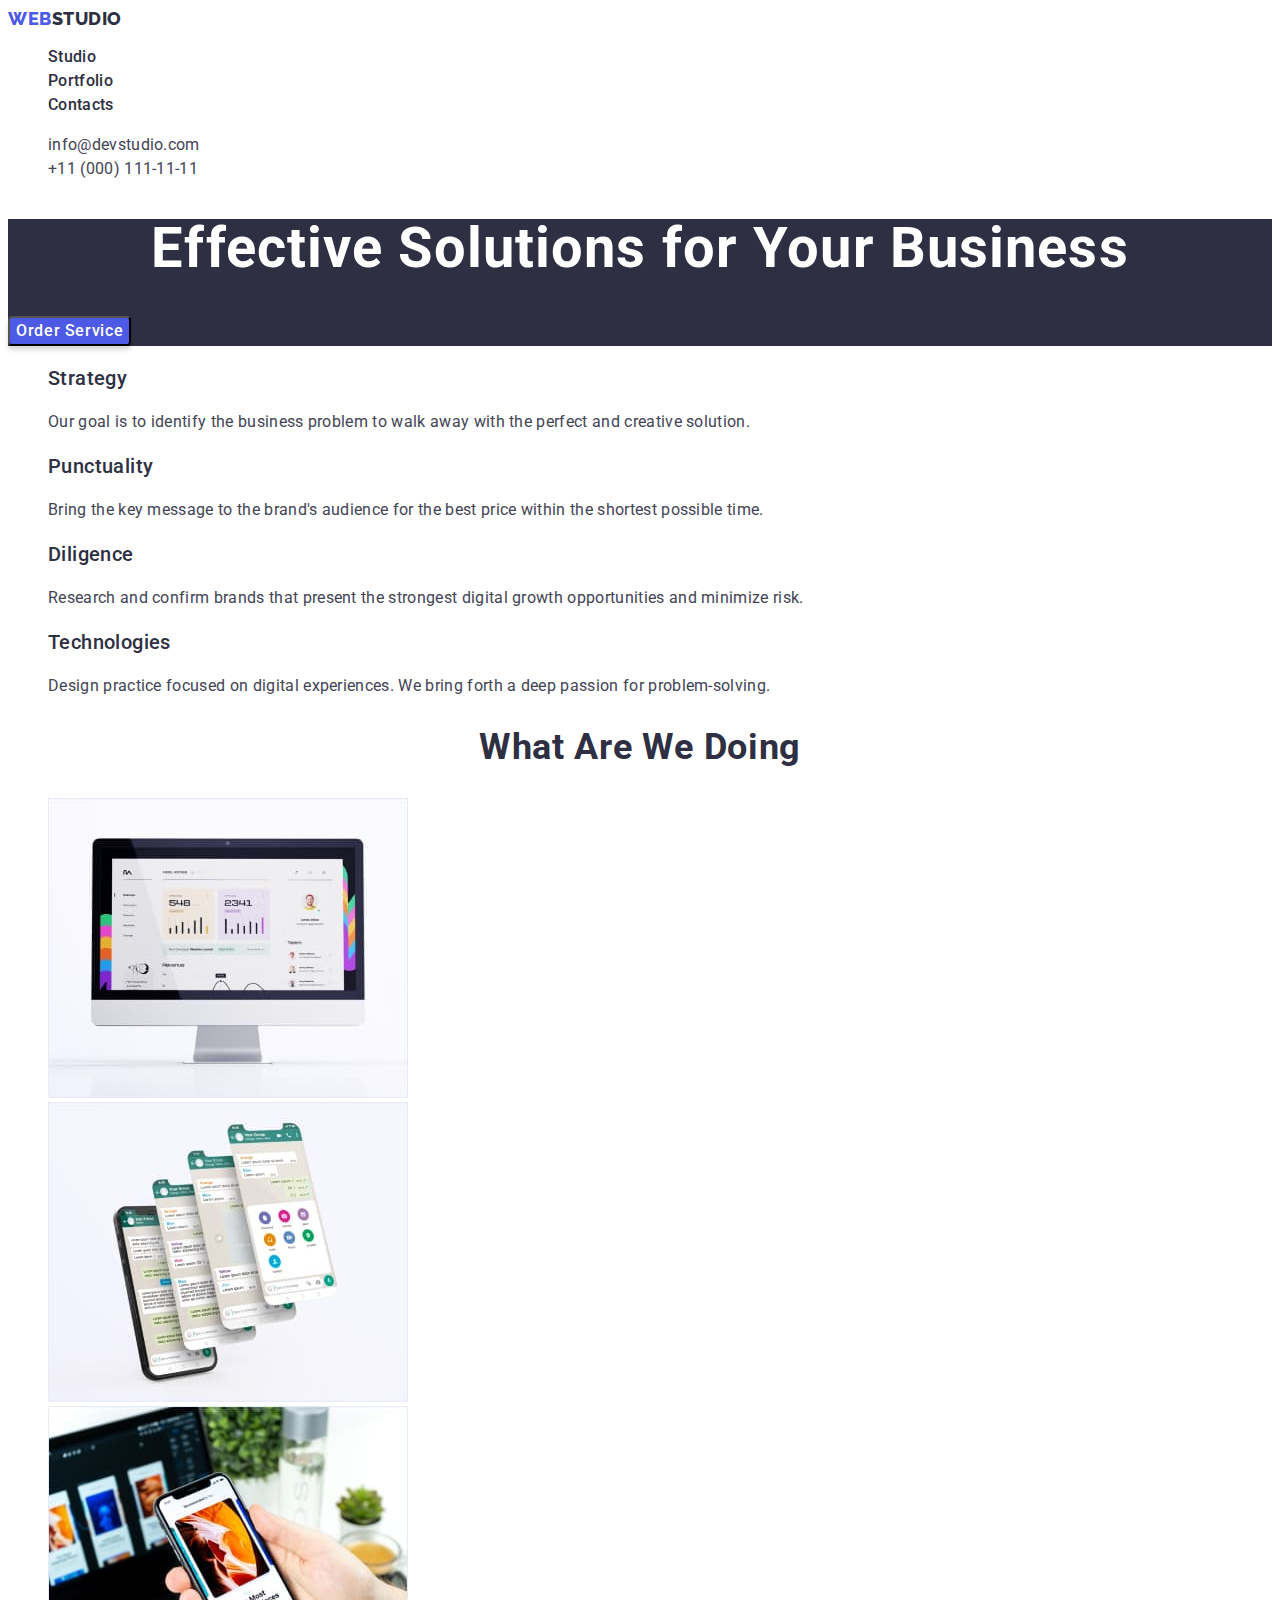
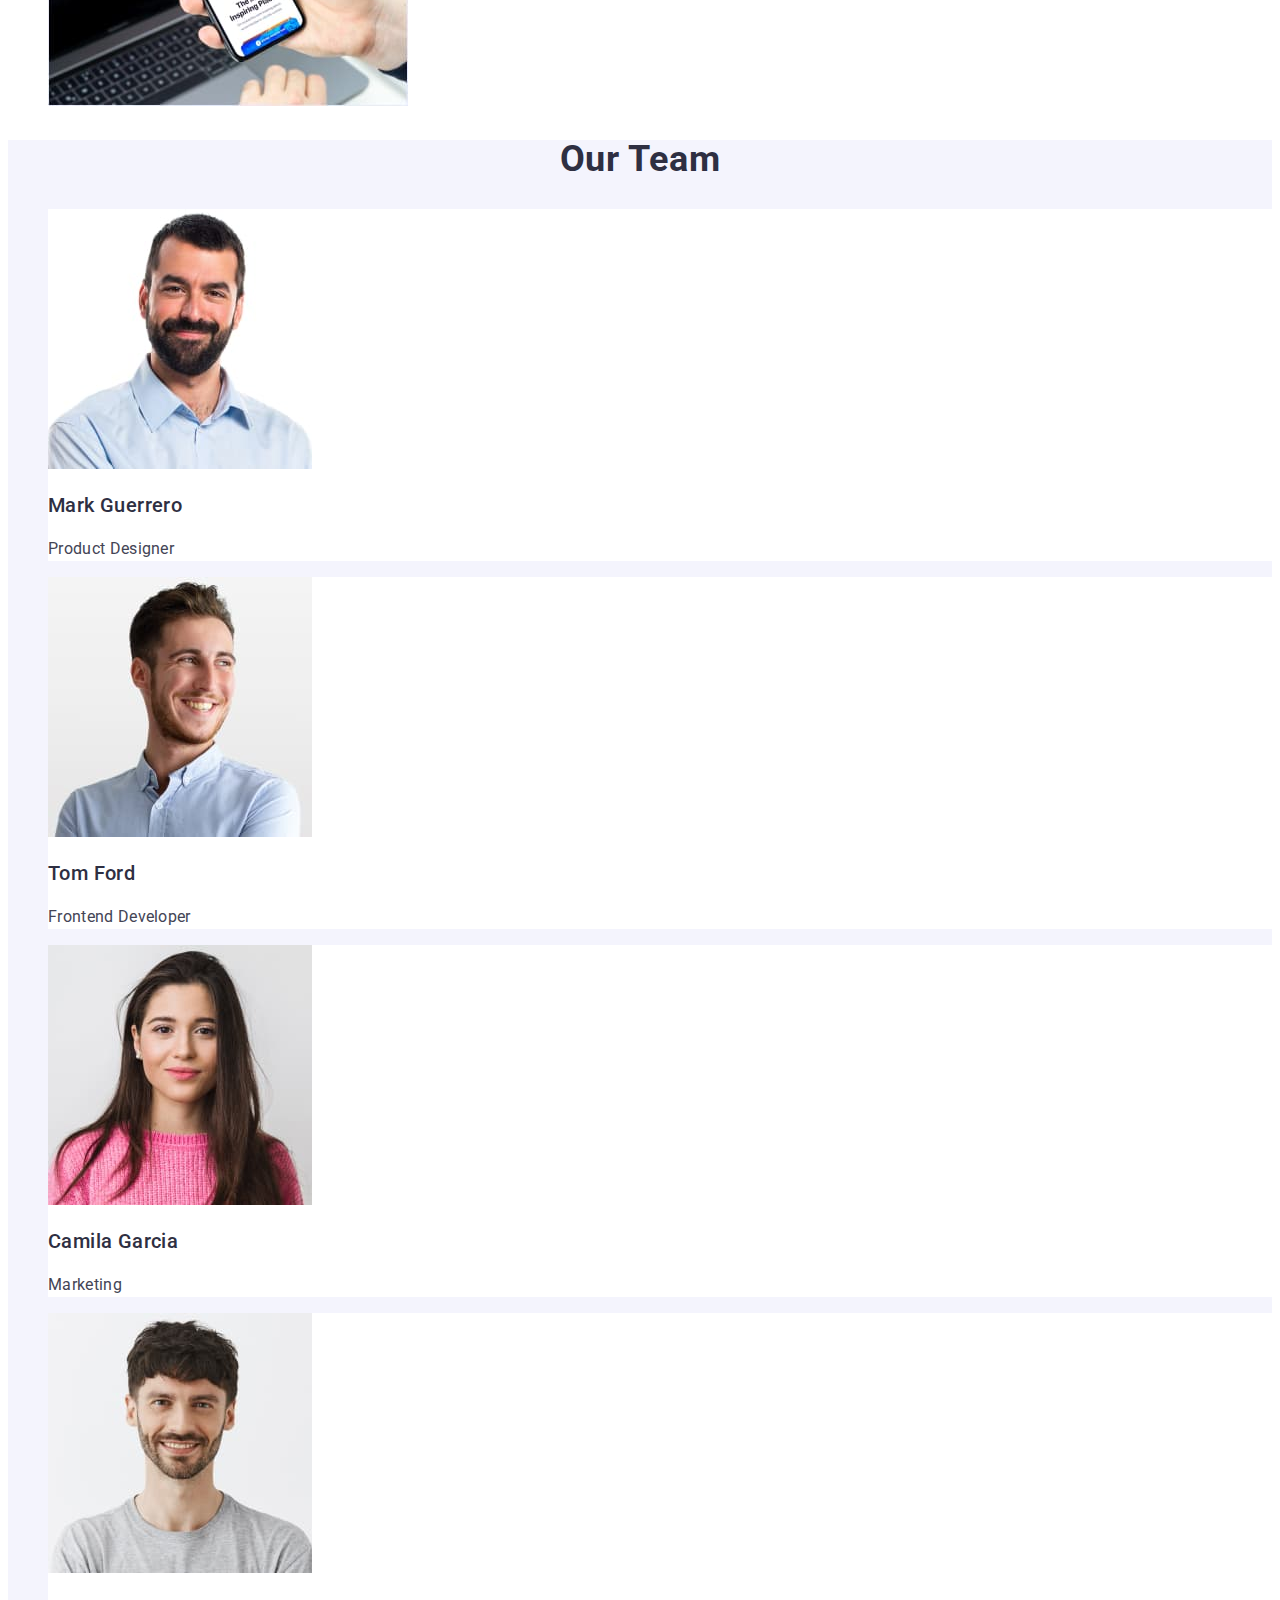
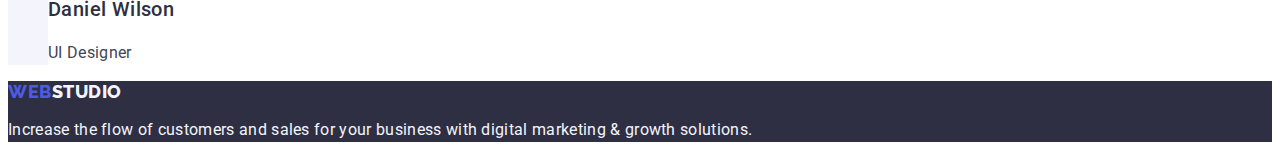
==== index.html @ 9a0e7263 "Initial commit" ====
<!DOCTYPE html>
<html lang="en">
  <head>
    <meta charset="UTF-8" />
    <meta http-equiv="X-UA-Compatible" content="IE=edge" />
    <meta name="viewport" content="width=device-width, initial-scale=1.0" />
    <title>Document</title>
    <link rel="preconnect" href="https://fonts.googleapis.com" />
    <link rel="preconnect" href="https://fonts.gstatic.com" crossorigin />
    <link
      href="https://fonts.googleapis.com/css2?family=Raleway:wght@800&family=Roboto:wght@400;500;700;900&display=swap"
      rel="stylesheet"
    />

    <link rel="stylesheet" href="./css/styles.css" />
  </head>
  <body>
    <!-- header -->
    <header class="page-header">
      <nav class="page-nav">
        <a class="logo link" href="./index.html"
          >Web<span class="log">Studio</span>
        </a>

        <ul class="menu list">
          <li class="menu-item">
            <a class="menu-link link" href="./index.html">Studio</a>
          </li>
          <li class="menu-item">
            <a class="menu-link link" href="./portfolio.html">Portfolio</a>
          </li>
          <li class="menu-item">
            <a class="menu-link link" href="">Contacts</a>
          </li>
        </ul>
      </nav>
      <address class="page-adress">
        <ul class="adress-list list">
          <li class="adress-list-item">
            <a class="contact-list link" href="mailto:info@devstudio.com"
              >info@devstudio.com</a
            >
          </li>
          <li class="adress-list-item">
            <a class="contact-list link" href="tel:+110001111111"
              >+11 (000) 111-11-11</a
            >
          </li>
        </ul>
      </address>
    </header>

    <main>
      <!-- Hero -->
      <section class="hero">
        <h1 class="main-title">Effective Solutions for Your Business</h1>
        <button class="modal-open-btn" type="button">Order Service</button>
      </section>

      <!--Values-->
      <section class="values">
        <h2 class="title" hidden>Our values</h2>
        <ul class="values-menu list">
          <li class="values-menu-item">
            <h3 class="menu-title">Strategy</h3>
            <p class="description">
              Our goal is to identify the business problem to walk away with the
              perfect and creative solution.
            </p>
          </li>
          <li class="values-menu-item">
            <h3 class="menu-title">Punctuality</h3>
            <p class="description">
              Bring the key message to the brand's audience for the best price
              within the shortest possible time.
            </p>
          </li>
          <li class="values-menu-item">
            <h3 class="menu-title">Diligence</h3>
            <p class="description">
              Research and confirm brands that present the strongest digital
              growth opportunities and minimize risk.
            </p>
          </li>
          <li class="values-menu-item">
            <h3 class="menu-title">Technologies</h3>
            <p class="description">
              Design practice focused on digital experiences. We bring forth a
              deep passion for problem-solving.
            </p>
          </li>
        </ul>
      </section>

      <!-- Services -->
      <section class="services">
        <h2 class="title">What are we doing</h2>
        <ul class="services-list list">
          <li class="services-list-item">
            <img
              class="services-list-img"
              src="./images/services/computer-screen.jpg"
              alt="computer screen"
              width="360"
              height="300"
            />
          </li>
          <li class="services-list-item">
            <img
              class="services-list-img"
              src="./images/services/smartphone-screens.jpg"
              alt="smartphone screens"
              width="360"
              height="300"
            />
          </li>
          <li class="services-list-item">
            <img
              class="services-list-img"
              src="./images/services/smartphone-and-computer-screens.jpg"
              alt="smartphone and computer screens"
              width="360"
              height="300"
            />
          </li>
        </ul>
      </section>

      <!-- Employees -->
      <section class="employees">
        <h2 class="title">Our Team</h2>
        <ul class="employees-list list">
          <li class="employees-list-item">
            <img
              class="employees-list-img"
              src="./images/employees/mark-guerrero.jpg"
              alt="employee's portrait"
              width="264"
              height="260"
            />
            <h3 class="menu-title">Mark Guerrero</h3>
            <p class="description">Product Designer</p>
          </li>
          <li class="employees-list-item">
            <img
              class="employees-list-img"
              src="./images/employees/tom-ford.jpg"
              alt="employee's portrait"
              width="264"
              height="260"
            />
            <h3 class="menu-title">Tom Ford</h3>
            <p class="description">Frontend Developer</p>
          </li>
          <li class="employees-list-item">
            <img
              class="employees-list-img"
              src="./images/employees/camila-garcia.jpg"
              alt="employee's portrait"
              width="264"
              height="260"
            />
            <h3 class="menu-title">Camila Garcia</h3>
            <p class="description">Marketing</p>
          </li>
          <li class="employees-list-item">
            <img
              class="employees-list-img"
              src="./images/employees/daniel-wilson.jpg"
              alt="employee's portrait"
              width="264"
              height="260"
            />
            <h3 class="menu-title">Daniel Wilson</h3>
            <p class="description">UI Designer</p>
          </li>
        </ul>
      </section>
    </main>

    <!-- FOOTER -->

    <footer class="footer">
      <a class="logo link" href="./index.html"
        >Web
        <span class="logos">Studio</span>
      </a>

      <p class="footer-text">
        Increase the flow of customers and sales for your business with digital
        marketing & growth solutions.
      </p>
    </footer>
  </body>
</html>
---- css/styles.css ----
:root {
  --main-font-family: "Roboto", sans-serif;
  --accent-color: #404bbf;
  --secondary-text-color: #434455;
  --menu-color:#2E2F42;
  --background-color:#2e2f42;
  --text-color:#434455;
  --btn-background-color:#F4F4FD;

}

.list {
  list-style: none;
}
.link {
  text-decoration: none;
}

button {
  font-family: inherit;
  cursor: pointer;
}

body {
  font-family: var(--main-font-family);
  color: var(--secondary-text-color);
  background-color:#FFFFFF;
}

/* header */
.menu-link {
  font-weight: 500;
  font-size: 16px;
  line-height: 1.5;
  letter-spacing: 0.02em;
  color: var(--menu-color);
}

.menu-link:hover,
.menu-link:focus {
  color: var(--accent-color);
}

.logo {
  font-family: "Raleway", sans-serif;
  font-weight: 800;
  font-size: 18px;
  line-height: 1.17;
  display: flex;
  align-items: center;
  letter-spacing: 0.03em;
  text-transform: uppercase;
  color: #4d5ae5;
}
.log {
  font-family: "Raleway", sans-serif;
  font-weight: 800;
  font-size: 18px;
  line-height: 1.17;
  display: flex;
  align-items: center;
  letter-spacing: 0.03em;
  text-transform: uppercase;
  color: #2e2f42;
}
.page-adress {
    font-style: normal
}

.contact-list {
  font-style: normal;
  font-size: 16px;
  line-height: 1.5;
  letter-spacing: 0.02em;
  color: var(--secondary-text-color);
}

.contact-list:hover,
.contact-list:focus {
  color: var(--accent-color);
}


/* hero */
.hero {
    background-color: var(--background-color);
}

.main-title {
  font-weight: 700;
  font-size: 56px;
  line-height: 1.07;
  text-align: center;
  letter-spacing: 0.02em;
  color: #FFFFFF
}
.modal-open-btn {
  font-weight: 500;
  font-size: 16px;
  line-height: 1.5;
  display: flex;
  align-items: center;
  letter-spacing: 0.04em;
  background: #4d5ae5;
  box-shadow: 0px 4px 4px rgba(0, 0, 0, 0.15);
  border-radius: 4px;
  color: #ffffff;
}

.modal-open-btn:hover,
.modal-open-btn:focus {
  background: var(--accent-color);
}

/* Values */
.title {
  font-weight: 700;
  font-size: 36px;
  line-height: 1.11;
  text-align: center;
  letter-spacing: 0.02em;
  text-transform: capitalize;
  color: var(--menu-color);
}
.menu-title {
  font-weight: 500;
  font-size: 20px;
  line-height: 1.2;
  letter-spacing: 0.02em;
  color: #2e2f42;
}
.description {
  font-size: 16px;
  line-height: 1.5;
  letter-spacing: 0.02em;
  color: var(--secondary-text-color);
}

/* Employees */
.employees {
    background-color: #F4F4FD
}
.employees-list-item {
    background-color: #FFFFFF 
}

/* footer */
.footer {
   background-color: var(--background-color);
}
.logos {
  font-family: "Raleway";
  font-weight: 800;
  font-size: 18px;
  line-height: 1.17;
  display: flex;
  align-items: center;
  letter-spacing: 0.03em;
  text-transform: uppercase;
  color: #F4F4FD;
}
.footer-text {
  font-style: normal;
  font-size: 16px;
  line-height: 1.5;
  letter-spacing: 0.02em;
  color: #F4F4FD;
}

/* Portfolio */

.portfolio-menu-open-btn {
  font-weight: 500;
  font-size: 16px;
  line-height: 1.5;
  display: flex;
  align-items: center;
  text-align: center;
  letter-spacing: 0.04em;
  color: #4d5ae5;
  background-color: var(--btn-background-color);
}
.portfolio-menu-open-btn:hover,
.portfolio-menu-open-btn:focus {
  color: #ffffff;
  background-color: var(--accent-color);
}
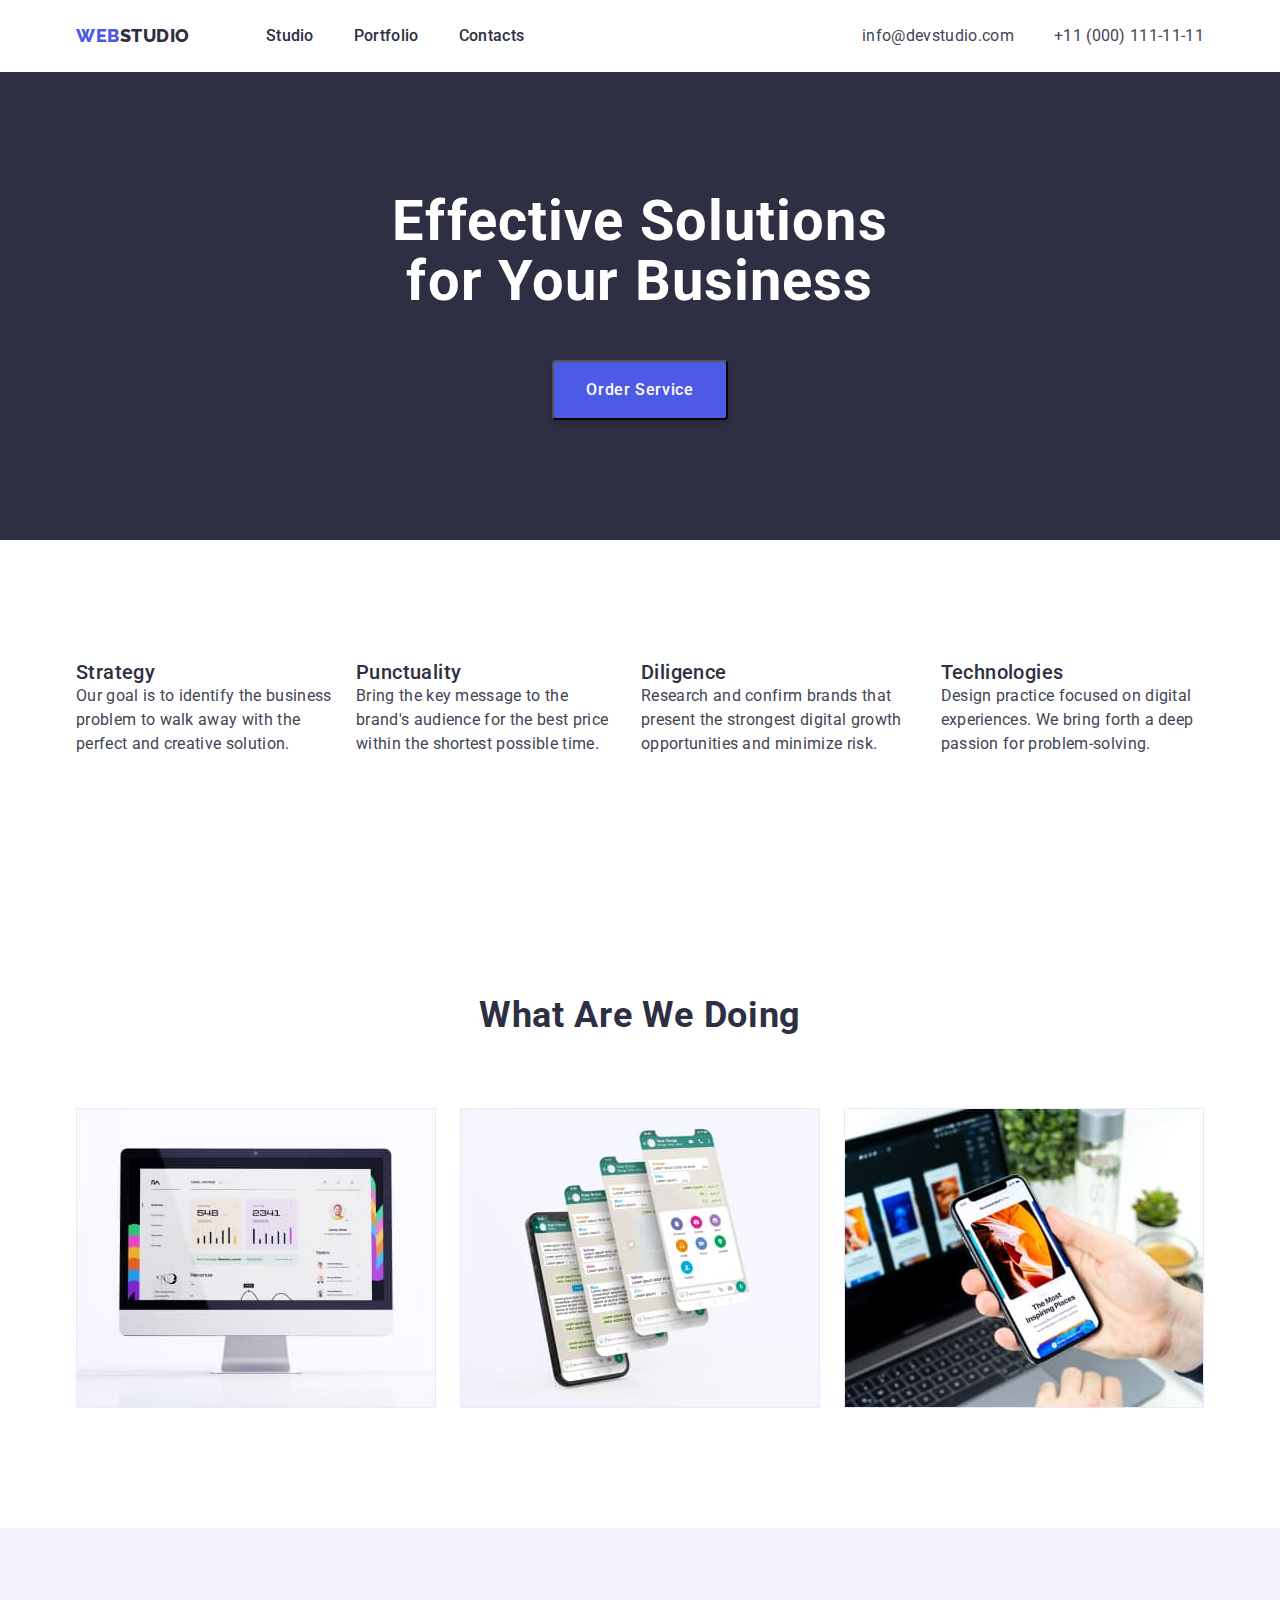
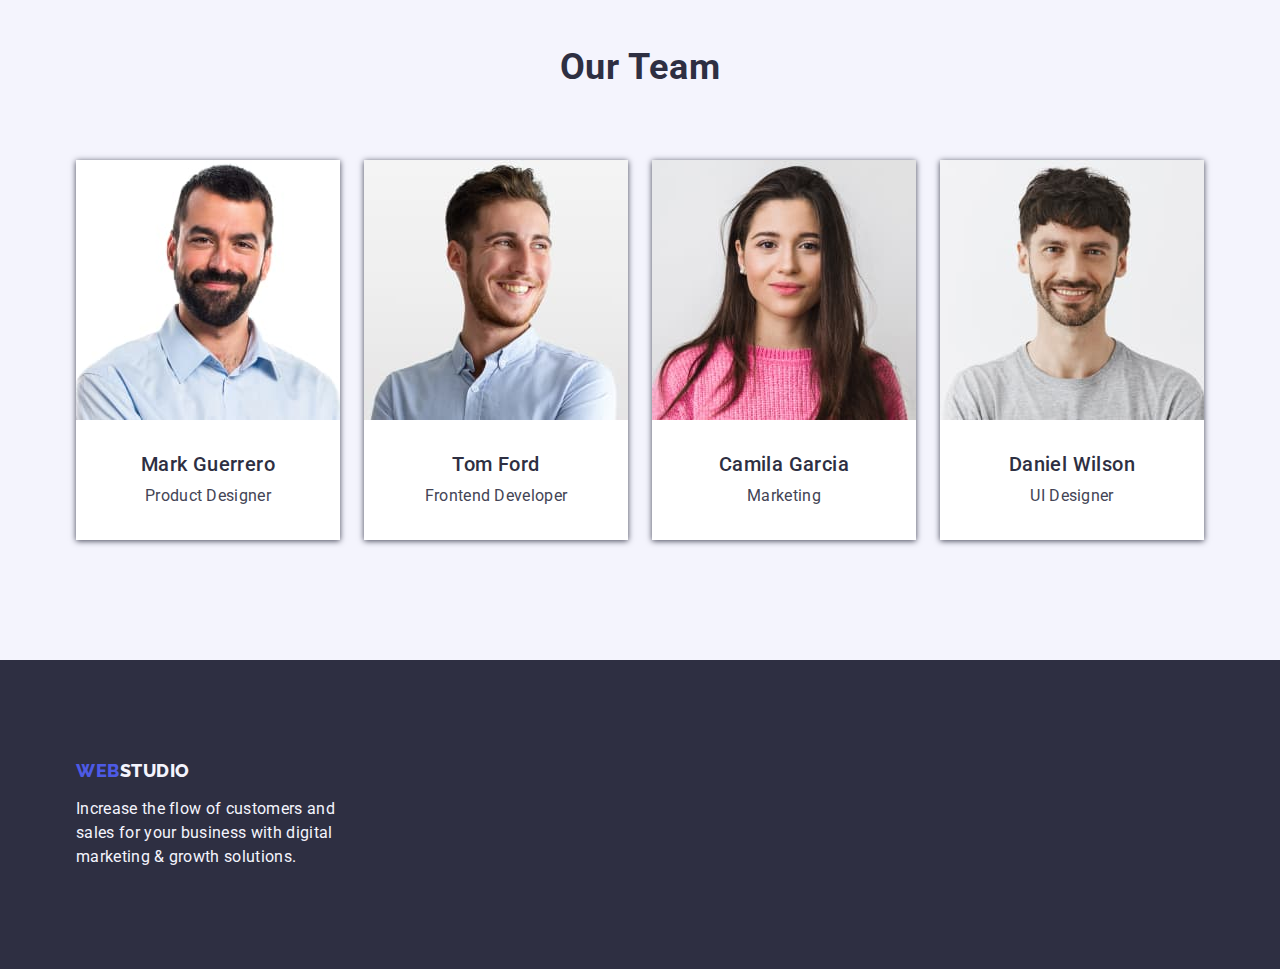
==== commit 92d27bf4: "updated index.html, portfolio.html, styles.css" ====
--- a/index.html
+++ b/index.html
@@ -11,185 +11,213 @@
       href="https://fonts.googleapis.com/css2?family=Raleway:wght@800&family=Roboto:wght@400;500;700;900&display=swap"
       rel="stylesheet"
     />
-
+    <link
+      rel="stylesheet"
+      href="https://cdnjs.cloudflare.com/ajax/libs/modern-normalize/1.1.0/modern-normalize.min.css"
+    />
     <link rel="stylesheet" href="./css/styles.css" />
   </head>
+
   <body>
     <!-- header -->
     <header class="page-header">
-      <nav class="page-nav">
-        <a class="logo link" href="./index.html"
-          >Web<span class="log">Studio</span>
-        </a>
-
-        <ul class="menu list">
-          <li class="menu-item">
-            <a class="menu-link link" href="./index.html">Studio</a>
-          </li>
-          <li class="menu-item">
-            <a class="menu-link link" href="./portfolio.html">Portfolio</a>
-          </li>
-          <li class="menu-item">
-            <a class="menu-link link" href="">Contacts</a>
-          </li>
-        </ul>
-      </nav>
-      <address class="page-adress">
-        <ul class="adress-list list">
-          <li class="adress-list-item">
-            <a class="contact-list link" href="mailto:info@devstudio.com"
-              >info@devstudio.com</a
-            >
-          </li>
-          <li class="adress-list-item">
-            <a class="contact-list link" href="tel:+110001111111"
-              >+11 (000) 111-11-11</a
-            >
-          </li>
-        </ul>
-      </address>
+      <div class="container page-header-container">
+        <nav class="page-nav">
+          <a class="logo link" href="./index.html"
+            >Web<span class="log">Studio</span>
+          </a>
+
+          <ul class="menu list">
+            <li class="menu-item">
+              <a class="menu-link link" href="./index.html">Studio</a>
+            </li>
+            <li class="menu-item">
+              <a class="menu-link link" href="./portfolio.html">Portfolio</a>
+            </li>
+            <li class="menu-item">
+              <a class="menu-link link" href="">Contacts</a>
+            </li>
+          </ul>
+        </nav>
+        <address class="page-adress">
+          <ul class="adress-list list">
+            <li class="adress-list-item">
+              <a class="contact-list link" href="mailto:info@devstudio.com"
+                >info@devstudio.com</a
+              >
+            </li>
+            <li class="adress-list-item">
+              <a class="contact-list link" href="tel:+110001111111"
+                >+11 (000) 111-11-11</a
+              >
+            </li>
+          </ul>
+        </address>
+      </div>
     </header>
 
     <main>
       <!-- Hero -->
       <section class="hero">
-        <h1 class="main-title">Effective Solutions for Your Business</h1>
-        <button class="modal-open-btn" type="button">Order Service</button>
+        <div class="container section">
+          <h1 class="main-title">
+            Effective Solutions <br />
+            for Your Business
+          </h1>
+          <button class="modal-open-btn" type="button">Order Service</button>
+        </div>
       </section>
 
       <!--Values-->
-      <section class="values">
-        <h2 class="title" hidden>Our values</h2>
-        <ul class="values-menu list">
-          <li class="values-menu-item">
-            <h3 class="menu-title">Strategy</h3>
-            <p class="description">
-              Our goal is to identify the business problem to walk away with the
-              perfect and creative solution.
-            </p>
-          </li>
-          <li class="values-menu-item">
-            <h3 class="menu-title">Punctuality</h3>
-            <p class="description">
-              Bring the key message to the brand's audience for the best price
-              within the shortest possible time.
-            </p>
-          </li>
-          <li class="values-menu-item">
-            <h3 class="menu-title">Diligence</h3>
-            <p class="description">
-              Research and confirm brands that present the strongest digital
-              growth opportunities and minimize risk.
-            </p>
-          </li>
-          <li class="values-menu-item">
-            <h3 class="menu-title">Technologies</h3>
-            <p class="description">
-              Design practice focused on digital experiences. We bring forth a
-              deep passion for problem-solving.
-            </p>
-          </li>
-        </ul>
+      <section class="values section">
+        <div class="container">
+          <h2 class="title visually-hidden">Our values</h2>
+          <ul class="values-menu list">
+            <li class="values-menu-item">
+              <h3 class="menu-title">Strategy</h3>
+              <p class="description">
+                Our goal is to identify the business problem to walk away with
+                the perfect and creative solution.
+              </p>
+            </li>
+            <li class="values-menu-item">
+              <h3 class="menu-title">Punctuality</h3>
+              <p class="description">
+                Bring the key message to the brand's audience for the best price
+                within the shortest possible time.
+              </p>
+            </li>
+            <li class="values-menu-item">
+              <h3 class="menu-title">Diligence</h3>
+              <p class="description">
+                Research and confirm brands that present the strongest digital
+                growth opportunities and minimize risk.
+              </p>
+            </li>
+            <li class="values-menu-item">
+              <h3 class="menu-title">Technologies</h3>
+              <p class="description">
+                Design practice focused on digital experiences. We bring forth a
+                deep passion for problem-solving.
+              </p>
+            </li>
+          </ul>
+        </div>
       </section>
 
       <!-- Services -->
-      <section class="services">
-        <h2 class="title">What are we doing</h2>
-        <ul class="services-list list">
-          <li class="services-list-item">
-            <img
-              class="services-list-img"
-              src="./images/services/computer-screen.jpg"
-              alt="computer screen"
-              width="360"
-              height="300"
-            />
-          </li>
-          <li class="services-list-item">
-            <img
-              class="services-list-img"
-              src="./images/services/smartphone-screens.jpg"
-              alt="smartphone screens"
-              width="360"
-              height="300"
-            />
-          </li>
-          <li class="services-list-item">
-            <img
-              class="services-list-img"
-              src="./images/services/smartphone-and-computer-screens.jpg"
-              alt="smartphone and computer screens"
-              width="360"
-              height="300"
-            />
-          </li>
-        </ul>
+      <section class="services section">
+        <div class="container">
+          <h2 class="title">What are we doing</h2>
+          <ul class="services-list list">
+            <li class="services-list-item">
+              <img
+                class="services-list-img"
+                src="./images/services/computer-screen.jpg"
+                alt="computer screen"
+                width="360"
+                height="300"
+              />
+            </li>
+            <li class="services-list-item">
+              <img
+                class="services-list-img"
+                src="./images/services/smartphone-screens.jpg"
+                alt="smartphone screens"
+                width="360"
+                height="300"
+              />
+            </li>
+            <li class="services-list-item">
+              <img
+                class="services-list-img"
+                src="./images/services/smartphone-and-computer-screens.jpg"
+                alt="smartphone and computer screens"
+                width="360"
+                height="300"
+              />
+            </li>
+          </ul>
+        </div>
       </section>
 
       <!-- Employees -->
-      <section class="employees">
-        <h2 class="title">Our Team</h2>
-        <ul class="employees-list list">
-          <li class="employees-list-item">
-            <img
-              class="employees-list-img"
-              src="./images/employees/mark-guerrero.jpg"
-              alt="employee's portrait"
-              width="264"
-              height="260"
-            />
-            <h3 class="menu-title">Mark Guerrero</h3>
-            <p class="description">Product Designer</p>
-          </li>
-          <li class="employees-list-item">
-            <img
-              class="employees-list-img"
-              src="./images/employees/tom-ford.jpg"
-              alt="employee's portrait"
-              width="264"
-              height="260"
-            />
-            <h3 class="menu-title">Tom Ford</h3>
-            <p class="description">Frontend Developer</p>
-          </li>
-          <li class="employees-list-item">
-            <img
-              class="employees-list-img"
-              src="./images/employees/camila-garcia.jpg"
-              alt="employee's portrait"
-              width="264"
-              height="260"
-            />
-            <h3 class="menu-title">Camila Garcia</h3>
-            <p class="description">Marketing</p>
-          </li>
-          <li class="employees-list-item">
-            <img
-              class="employees-list-img"
-              src="./images/employees/daniel-wilson.jpg"
-              alt="employee's portrait"
-              width="264"
-              height="260"
-            />
-            <h3 class="menu-title">Daniel Wilson</h3>
-            <p class="description">UI Designer</p>
-          </li>
-        </ul>
+      <section class="employees section">
+        <div class="container">
+          <h2 class="title">Our Team</h2>
+          <ul class="employees-list list">
+            <li class="employees-list-item">
+              <img
+                class="employees-list-img"
+                src="./images/employees/mark-guerrero.jpg"
+                alt="employee's portrait"
+                width="264"
+                height="260"
+              />
+              <div class="employees-list-wrapper">
+                <h3 class="menu-title employee-name">Mark Guerrero</h3>
+                <p class="description employee-desc">Product Designer</p>
+              </div>
+            </li>
+            <li class="employees-list-item">
+              <img
+                class="employees-list-img"
+                src="./images/employees/tom-ford.jpg"
+                alt="employee's portrait"
+                width="264"
+                height="260"
+              />
+              <div class="employees-list-wrapper">
+                <h3 class="menu-title employee-name">Tom Ford</h3>
+                <p class="description employee-desc">Frontend Developer</p>
+              </div>
+            </li>
+            <li class="employees-list-item">
+              <img
+                class="employees-list-img"
+                src="./images/employees/camila-garcia.jpg"
+                alt="employee's portrait"
+                width="264"
+                height="260"
+              />
+              <div class="employees-list-wrapper">
+                <h3 class="menu-title employee-name">Camila Garcia</h3>
+                <p class="description employee-desc">Marketing</p>
+              </div>
+            </li>
+            <li class="employees-list-item">
+              <img
+                class="employees-list-img"
+                src="./images/employees/daniel-wilson.jpg"
+                alt="employee's portrait"
+                width="264"
+                height="260"
+              />
+              <div class="employees-list-wrapper">
+                <h3 class="menu-title employee-name">Daniel Wilson</h3>
+                <p class="description employee-desc">UI Designer</p>
+              </div>
+            </li>
+          </ul>
+        </div>
       </section>
     </main>
 
     <!-- FOOTER -->
 
     <footer class="footer">
-      <a class="logo link" href="./index.html"
-        >Web
-        <span class="logos">Studio</span>
-      </a>
-
-      <p class="footer-text">
-        Increase the flow of customers and sales for your business with digital
-        marketing & growth solutions.
-      </p>
+      <div class="container footer-section">
+        <a class="logo logo-footer link" href="./index.html"
+          >Web
+          <span class="logos">Studio</span>
+        </a>
+
+        <p class="footer-text">
+          Increase the flow of customers and <br />
+          sales for your business with digital <br />
+          marketing & growth solutions.
+        </p>
+      </div>
     </footer>
   </body>
 </html>
--- a/css/styles.css
+++ b/css/styles.css
@@ -2,11 +2,28 @@
   --main-font-family: "Roboto", sans-serif;
   --accent-color: #404bbf;
   --secondary-text-color: #434455;
-  --menu-color:#2E2F42;
-  --background-color:#2e2f42;
-  --text-color:#434455;
-  --btn-background-color:#F4F4FD;
-
+  --menu-color: #2e2f42;
+  --background-color: #2e2f42;
+  --text-color: #434455;
+  --btn-background-color: #f4f4fd;
+}
+
+h1,
+h2,
+h3,
+h4,
+p {
+  margin-top: 0;
+  margin-bottom: 0;
+}
+ul,
+ol {
+  margin-top: 0;
+  margin-bottom: 0;
+  padding-left: 0;
+}
+img {
+  display: block;
 }
 
 .list {
@@ -24,10 +41,68 @@
 body {
   font-family: var(--main-font-family);
   color: var(--secondary-text-color);
-  background-color:#FFFFFF;
+  background-color: #ffffff;
+}
+.section {
+  padding-top: 120px;
+  padding-bottom: 120px;
+}
+
+.container {
+  width: 1158px;
+  margin-left: auto;
+  margin-right: auto;
+  padding-left: 15px;
+  padding-right: 15px;
+}
+.visually-hidden {
+  position: absolute;
+  white-space: nowrap;
+  width: 1px;
+  height: 1px;
+  overflow: hidden;
+  border: 0;
+  padding: 0;
+  clip: rect(0 0 0 0);
+  clip-path: inset(50%);
+  margin: -1px;
 }
 
 /* header */
+.page-header {
+  padding-top: 24px;
+  padding-bottom: 24px;
+}
+.page-header-container {
+  display: flex;
+  align-items: center;
+  justify-content: space-between;
+}
+
+.page-nav {
+  display: flex;
+  align-items: center;
+}
+.menu {
+  display: flex;
+  align-items: center;
+}
+
+.adress-list {
+  display: flex;
+  align-items: center;
+}
+.adress-list-item:not(:last-child) {
+  margin-right: 40px;
+}
+
+.logo {
+  margin-right: 76px;
+}
+.menu-item:not(:last-child) {
+  margin-right: 40px;
+}
+
 .menu-link {
   font-weight: 500;
   font-size: 16px;
@@ -64,7 +139,7 @@
   color: #2e2f42;
 }
 .page-adress {
-    font-style: normal
+  font-style: normal;
 }
 
 .contact-list {
@@ -80,21 +155,29 @@
   color: var(--accent-color);
 }
 
-
 /* hero */
 .hero {
-    background-color: var(--background-color);
+  background-color: var(--background-color);
 }
 
 .main-title {
+  margin-left: auto;
+  margin-right: auto;
+  margin-bottom: 48px;
   font-weight: 700;
   font-size: 56px;
   line-height: 1.07;
   text-align: center;
   letter-spacing: 0.02em;
-  color: #FFFFFF
+  color: #ffffff;
 }
 .modal-open-btn {
+  margin-left: auto;
+  margin-right: auto;
+  padding-top: 16px;
+  padding-bottom: 16px;
+  padding-right: 32px;
+  padding-left: 32px;
   font-weight: 500;
   font-size: 16px;
   line-height: 1.5;
@@ -114,6 +197,7 @@
 
 /* Values */
 .title {
+  margin-bottom: 72px;
   font-weight: 700;
   font-size: 36px;
   line-height: 1.11;
@@ -122,6 +206,18 @@
   text-transform: capitalize;
   color: var(--menu-color);
 }
+.values-menu {
+  display: flex;
+  gap: 24px;
+}
+
+/* Services */
+.services-list {
+  display: flex;
+  flex-wrap: wrap;
+  gap: 24px;
+}
+
 .menu-title {
   font-weight: 500;
   font-size: 20px;
@@ -138,15 +234,37 @@
 
 /* Employees */
 .employees {
-    background-color: #F4F4FD
-}
+  background-color: #f4f4fd;
+}
+.employees-list {
+  display: flex;
+  flex-wrap: wrap;
+  gap: 24px;
+}
+
 .employees-list-item {
-    background-color: #FFFFFF 
+  background-color: #ffffff;
+  box-shadow: 0px 1px 6px;
+}
+.employee-name {
+  margin-bottom: 8px;
+}
+
+.employee-desc {
+  text-align: center;
+}
+
+.employees-list-wrapper {
+  padding-top: 32px;
+  padding-bottom: 32px;
+  text-align: center;
+  background: #ffffff;
+  border-radius: 0px 0px 4px 4px;
 }
 
 /* footer */
 .footer {
-   background-color: var(--background-color);
+  background-color: var(--background-color);
 }
 .logos {
   font-family: "Raleway";
@@ -157,28 +275,68 @@
   align-items: center;
   letter-spacing: 0.03em;
   text-transform: uppercase;
-  color: #F4F4FD;
+  color: #f4f4fd;
+}
+.footer-section {
+  padding-top: 100px;
+  padding-bottom: 100px;
+}
+.logo-footer {
+  margin-bottom: 16px;
 }
 .footer-text {
   font-style: normal;
   font-size: 16px;
   line-height: 1.5;
   letter-spacing: 0.02em;
-  color: #F4F4FD;
+  color: #f4f4fd;
 }
 
 /* Portfolio */
+
+.portfolio-container {
+  padding-top: 96px;
+  padding-bottom: 120px;
+}
+.portfolio-menu {
+  display: flex;
+  flex-wrap: wrap;
+  justify-content: center;
+  gap: 24px;
+  margin-bottom: 72px;
+}
+.menu-portfolio {
+  margin-bottom: 8px;
+}
+
+.portfolio-list {
+  display: flex;
+  flex-wrap: wrap;
+  gap: 24px;
+  row-gap: 48px;
+}
+
+.portfolio-list-item {
+  widtx: calc((100%-48px) / 3);
+}
+
+.portfolio-list-item-wrapper {
+  padding-top: 32px;
+  padding-bottom: 32px;
+  padding-left: 16px;
+  border: 1px solid #e7e9fc;
+  border-top: none;
+}
 
 .portfolio-menu-open-btn {
   font-weight: 500;
   font-size: 16px;
   line-height: 1.5;
-  display: flex;
-  align-items: center;
-  text-align: center;
   letter-spacing: 0.04em;
   color: #4d5ae5;
   background-color: var(--btn-background-color);
+  border: 1px solid #e7e9fc;
+  border-radius: 4px;
 }
 .portfolio-menu-open-btn:hover,
 .portfolio-menu-open-btn:focus {
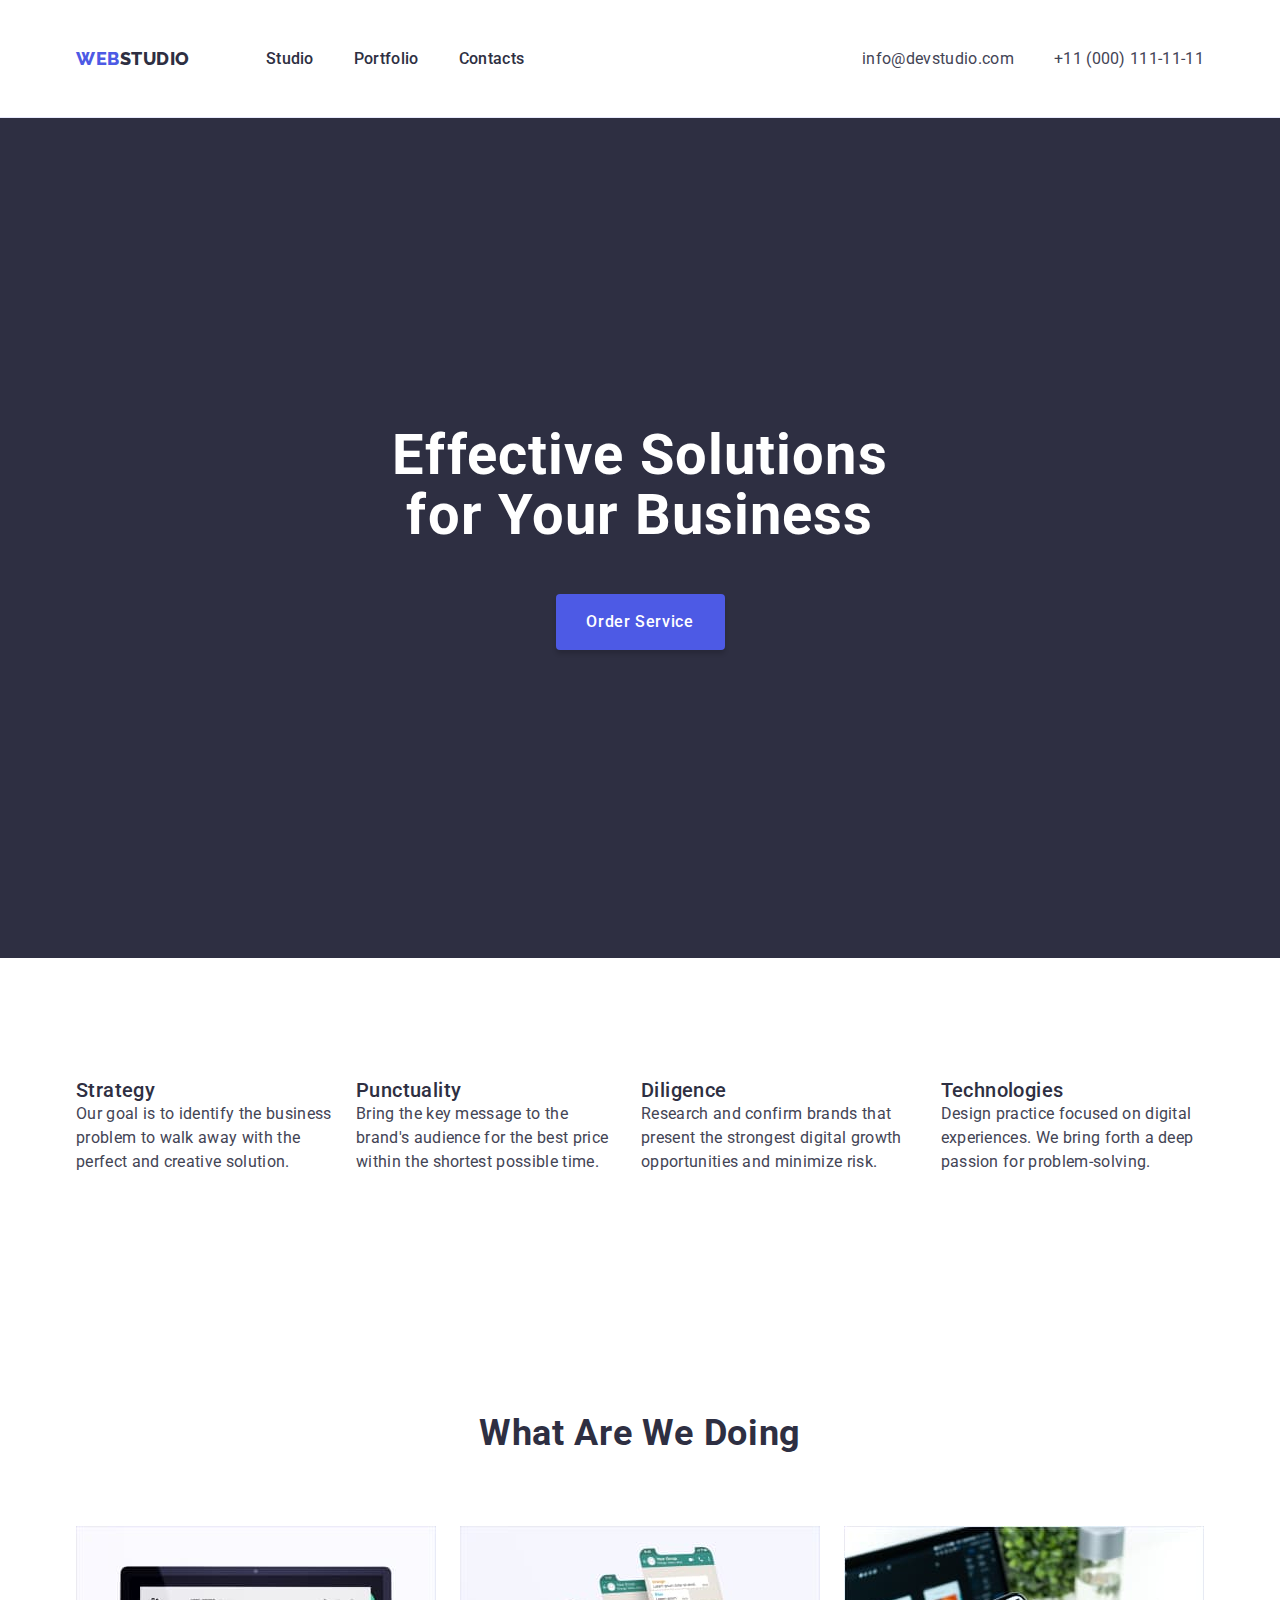
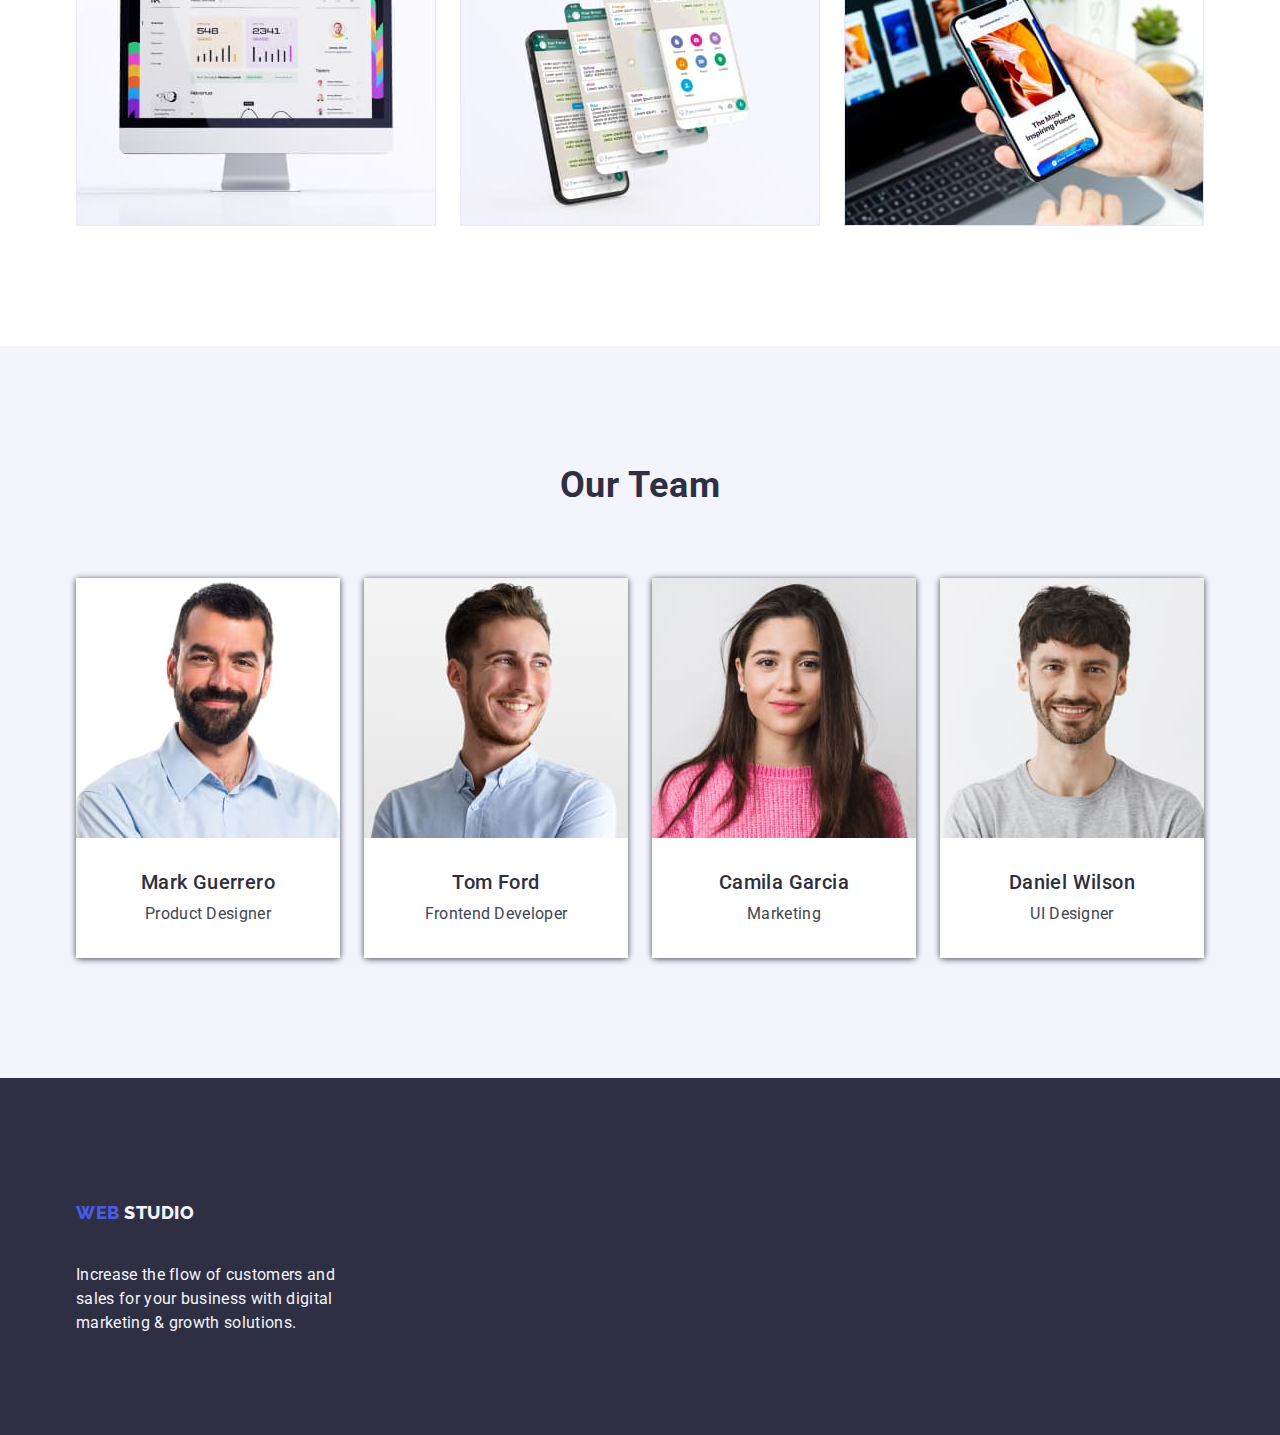
==== commit 4ab4e48e: "updated" ====
--- a/index.html
+++ b/index.html
@@ -71,7 +71,7 @@
       <!--Values-->
       <section class="values section">
         <div class="container">
-          <h2 class="title visually-hidden">Our values</h2>
+          <h2 class="title visually-hidden values-title">Our values</h2>
           <ul class="values-menu list">
             <li class="values-menu-item">
               <h3 class="menu-title">Strategy</h3>
--- a/css/styles.css
+++ b/css/styles.css
@@ -72,6 +72,7 @@
 .page-header {
   padding-top: 24px;
   padding-bottom: 24px;
+  border-bottom: 1px solid #e7e9fc 
 }
 .page-header-container {
   display: flex;
@@ -98,6 +99,8 @@
 
 .logo {
   margin-right: 76px;
+  padding-top: 24px;
+  padding-bottom: 24px;
 }
 .menu-item:not(:last-child) {
   margin-right: 40px;
@@ -158,12 +161,15 @@
 /* hero */
 .hero {
   background-color: var(--background-color);
+  padding-top:188px;
+  padding-bottom: 188px;
 }
 
 .main-title {
   margin-left: auto;
   margin-right: auto;
   margin-bottom: 48px;
+  max-width: 496px;
   font-weight: 700;
   font-size: 56px;
   line-height: 1.07;
@@ -172,16 +178,16 @@
   color: #ffffff;
 }
 .modal-open-btn {
+  display: block;
+  min-width: 169px;
+  height: 56px;
+  border: none;
   margin-left: auto;
   margin-right: auto;
-  padding-top: 16px;
-  padding-bottom: 16px;
-  padding-right: 32px;
-  padding-left: 32px;
   font-weight: 500;
   font-size: 16px;
   line-height: 1.5;
-  display: flex;
+
   align-items: center;
   letter-spacing: 0.04em;
   background: #4d5ae5;
@@ -206,9 +212,15 @@
   text-transform: capitalize;
   color: var(--menu-color);
 }
+.values-title {
+  margin-bottom: 8px;}
+
 .values-menu {
   display: flex;
   gap: 24px;
+}
+.values-menu-item: {
+  width: calc((100% - 72px) / 4);
 }
 
 /* Services */
@@ -245,6 +257,7 @@
 .employees-list-item {
   background-color: #ffffff;
   box-shadow: 0px 1px 6px;
+  border-radius: 0px 0px 4px 4px;
 }
 .employee-name {
   margin-bottom: 8px;
@@ -257,31 +270,32 @@
 .employees-list-wrapper {
   padding-top: 32px;
   padding-bottom: 32px;
+  padding-left: 16px; 
+  padding-right: 16px;
   text-align: center;
   background: #ffffff;
-  border-radius: 0px 0px 4px 4px;
+  
 }
 
 /* footer */
 .footer {
   background-color: var(--background-color);
+  padding-top: 100px;
+  padding-bottom: 100px;
 }
 .logos {
   font-family: "Raleway";
   font-weight: 800;
   font-size: 18px;
   line-height: 1.17;
-  display: flex;
-  align-items: center;
   letter-spacing: 0.03em;
   text-transform: uppercase;
   color: #f4f4fd;
 }
-.footer-section {
-  padding-top: 100px;
-  padding-bottom: 100px;
-}
+
+
 .logo-footer {
+  display: inline-block; 
   margin-bottom: 16px;
 }
 .footer-text {
@@ -294,7 +308,7 @@
 
 /* Portfolio */
 
-.portfolio-container {
+.portfolio {
   padding-top: 96px;
   padding-bottom: 120px;
 }
@@ -321,14 +335,13 @@
 }
 
 .portfolio-list-item-wrapper {
-  padding-top: 32px;
-  padding-bottom: 32px;
-  padding-left: 16px;
+  padding: 32px 16px;
   border: 1px solid #e7e9fc;
   border-top: none;
 }
 
 .portfolio-menu-open-btn {
+  padding: 12px 24px;
   font-weight: 500;
   font-size: 16px;
   line-height: 1.5;
@@ -342,4 +355,5 @@
 .portfolio-menu-open-btn:focus {
   color: #ffffff;
   background-color: var(--accent-color);
-}
+  border: 1px solid transparent;
+}
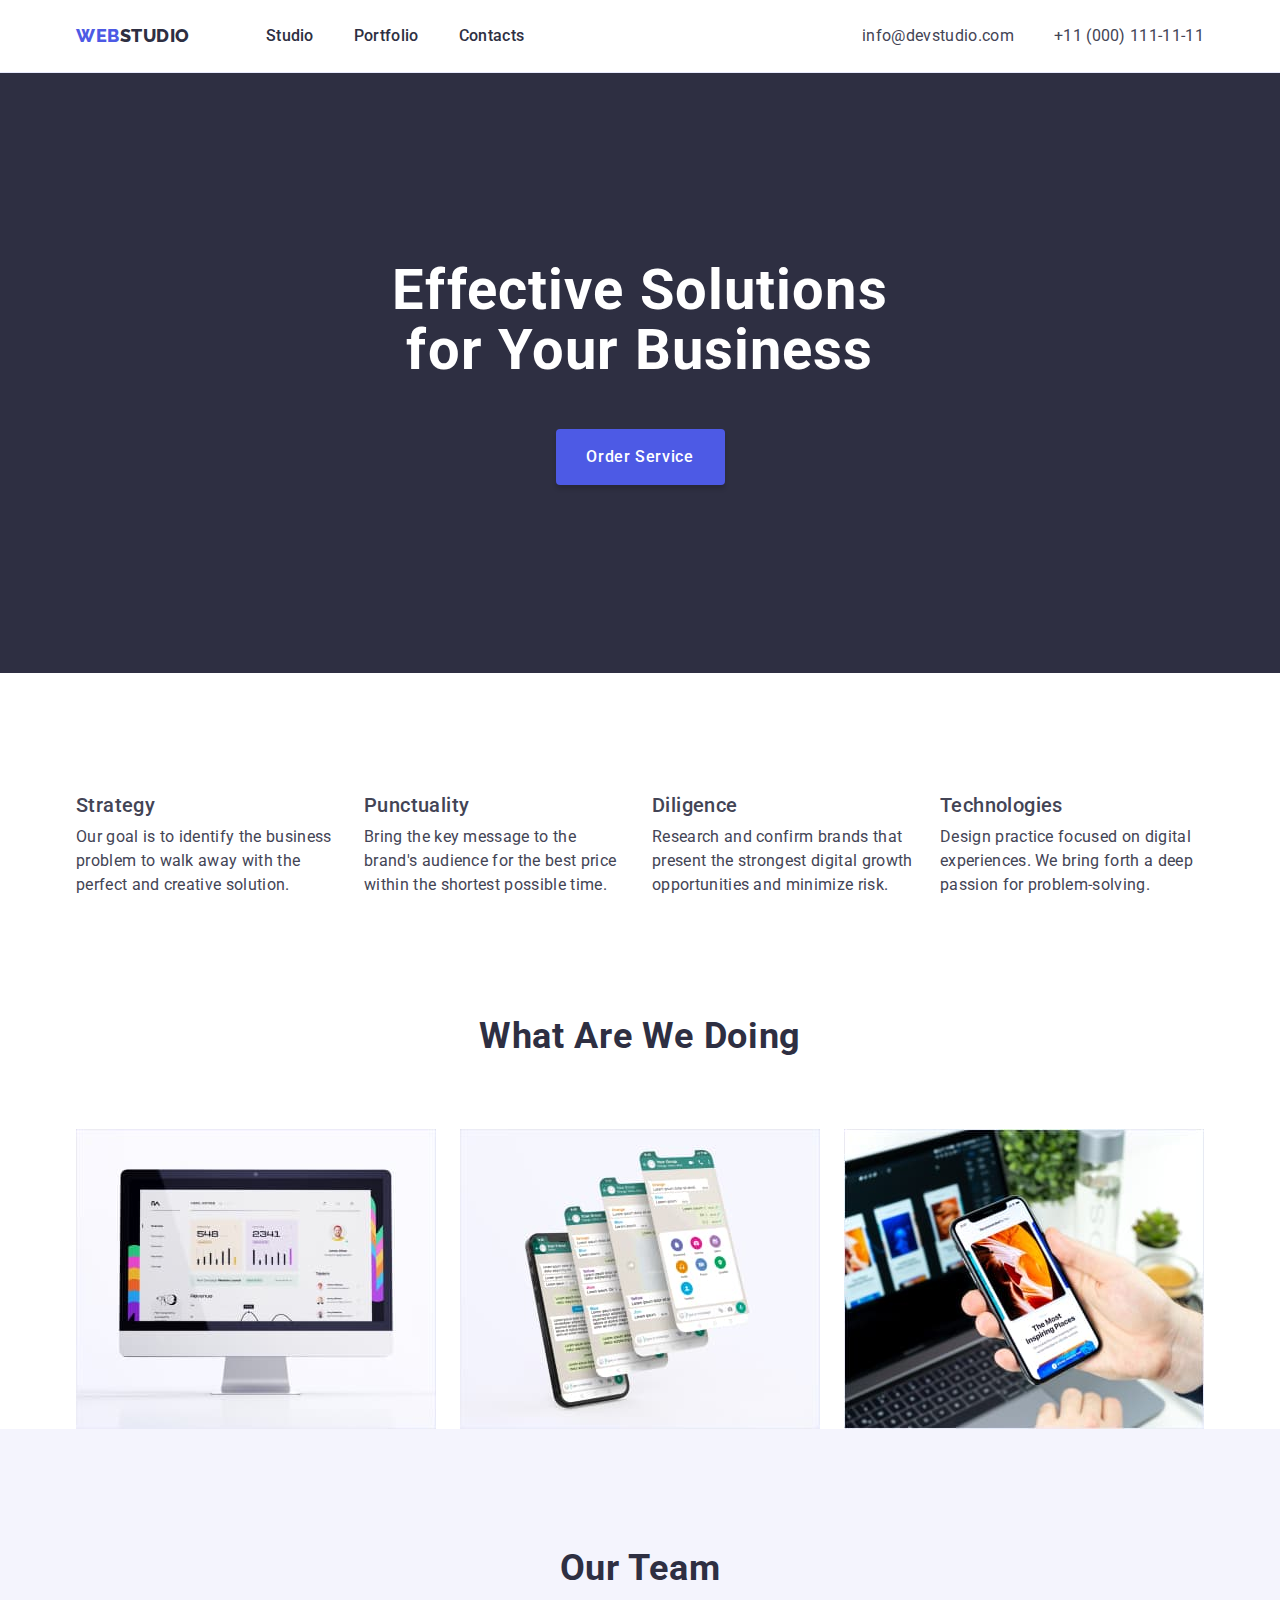
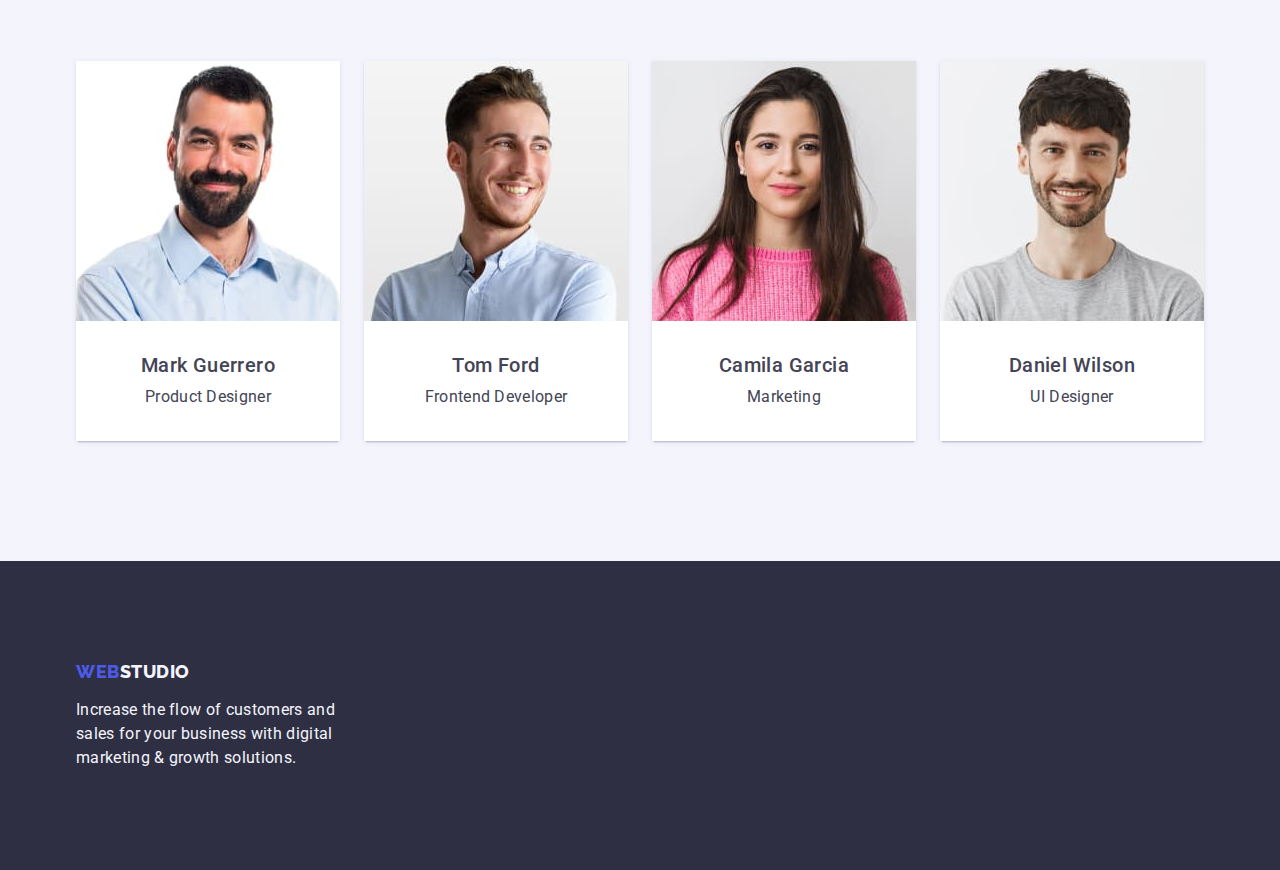
==== commit a56a7ca8: "updated" ====
--- a/index.html
+++ b/index.html
@@ -23,7 +23,7 @@
     <header class="page-header">
       <div class="container page-header-container">
         <nav class="page-nav">
-          <a class="logo link" href="./index.html"
+          <a class="logo logo-header link" href="./index.html"
             >Web<span class="log">Studio</span>
           </a>
 
@@ -59,7 +59,7 @@
     <main>
       <!-- Hero -->
       <section class="hero">
-        <div class="container section">
+        <div class="container ">
           <h1 class="main-title">
             Effective Solutions <br />
             for Your Business
@@ -106,7 +106,7 @@
       </section>
 
       <!-- Services -->
-      <section class="services section">
+      <section class="services ">
         <div class="container">
           <h2 class="title">What are we doing</h2>
           <ul class="services-list list">
@@ -146,7 +146,7 @@
         <div class="container">
           <h2 class="title">Our Team</h2>
           <ul class="employees-list list">
-            <li class="employees-list-item">
+            <li class="employees-list-item ">
               <img
                 class="employees-list-img"
                 src="./images/employees/mark-guerrero.jpg"
@@ -208,8 +208,7 @@
     <footer class="footer">
       <div class="container footer-section">
         <a class="logo logo-footer link" href="./index.html"
-          >Web
-          <span class="logos">Studio</span>
+          >Web<span class="logos">Studio</span>
         </a>
 
         <p class="footer-text">
--- a/css/styles.css
+++ b/css/styles.css
@@ -6,6 +6,7 @@
   --background-color: #2e2f42;
   --text-color: #434455;
   --btn-background-color: #f4f4fd;
+  --background-wrapper:  #ffffff;
 }
 
 h1,
@@ -41,7 +42,7 @@
 body {
   font-family: var(--main-font-family);
   color: var(--secondary-text-color);
-  background-color: #ffffff;
+  background-color: var(--background-wrapper);
 }
 .section {
   padding-top: 120px;
@@ -70,8 +71,6 @@
 
 /* header */
 .page-header {
-  padding-top: 24px;
-  padding-bottom: 24px;
   border-bottom: 1px solid #e7e9fc 
 }
 .page-header-container {
@@ -97,7 +96,7 @@
   margin-right: 40px;
 }
 
-.logo {
+.logo-header {
   margin-right: 76px;
   padding-top: 24px;
   padding-bottom: 24px;
@@ -107,8 +106,11 @@
 }
 
 .menu-link {
+  padding-top: 24px;
+  padding-bottom: 24px;
   font-weight: 500;
   font-size: 16px;
+  display: block;
   line-height: 1.5;
   letter-spacing: 0.02em;
   color: var(--menu-color);
@@ -124,21 +126,11 @@
   font-weight: 800;
   font-size: 18px;
   line-height: 1.17;
-  display: flex;
-  align-items: center;
   letter-spacing: 0.03em;
   text-transform: uppercase;
   color: #4d5ae5;
 }
 .log {
-  font-family: "Raleway", sans-serif;
-  font-weight: 800;
-  font-size: 18px;
-  line-height: 1.17;
-  display: flex;
-  align-items: center;
-  letter-spacing: 0.03em;
-  text-transform: uppercase;
   color: #2e2f42;
 }
 .page-adress {
@@ -175,7 +167,7 @@
   line-height: 1.07;
   text-align: center;
   letter-spacing: 0.02em;
-  color: #ffffff;
+  color:  var(--background-wrapper);
 }
 .modal-open-btn {
   display: block;
@@ -193,7 +185,7 @@
   background: #4d5ae5;
   box-shadow: 0px 4px 4px rgba(0, 0, 0, 0.15);
   border-radius: 4px;
-  color: #ffffff;
+  color:  var(--background-wrapper);
 }
 
 .modal-open-btn:hover,
@@ -212,18 +204,19 @@
   text-transform: capitalize;
   color: var(--menu-color);
 }
-.values-title {
-  margin-bottom: 8px;}
+
 
 .values-menu {
   display: flex;
   gap: 24px;
 }
-.values-menu-item: {
+.values-menu-item {
   width: calc((100% - 72px) / 4);
 }
 
 /* Services */
+
+
 .services-list {
   display: flex;
   flex-wrap: wrap;
@@ -235,7 +228,8 @@
   font-size: 20px;
   line-height: 1.2;
   letter-spacing: 0.02em;
-  color: #2e2f42;
+  color: var(-background-color);
+  margin-bottom: 8px;
 }
 .description {
   font-size: 16px;
@@ -255,8 +249,8 @@
 }
 
 .employees-list-item {
-  background-color: #ffffff;
-  box-shadow: 0px 1px 6px;
+  background-color:  var(--background-wrapper);
+  box-shadow:  0px 1px 6px rgba(46, 47, 66, 0.08), 0px 1px 1px rgba(46, 47, 66, 0.16), 0px 2px 1px rgba(46, 47, 66, 0.08);
   border-radius: 0px 0px 4px 4px;
 }
 .employee-name {
@@ -273,7 +267,7 @@
   padding-left: 16px; 
   padding-right: 16px;
   text-align: center;
-  background: #ffffff;
+  background: var(--background-wrapper);
   
 }
 
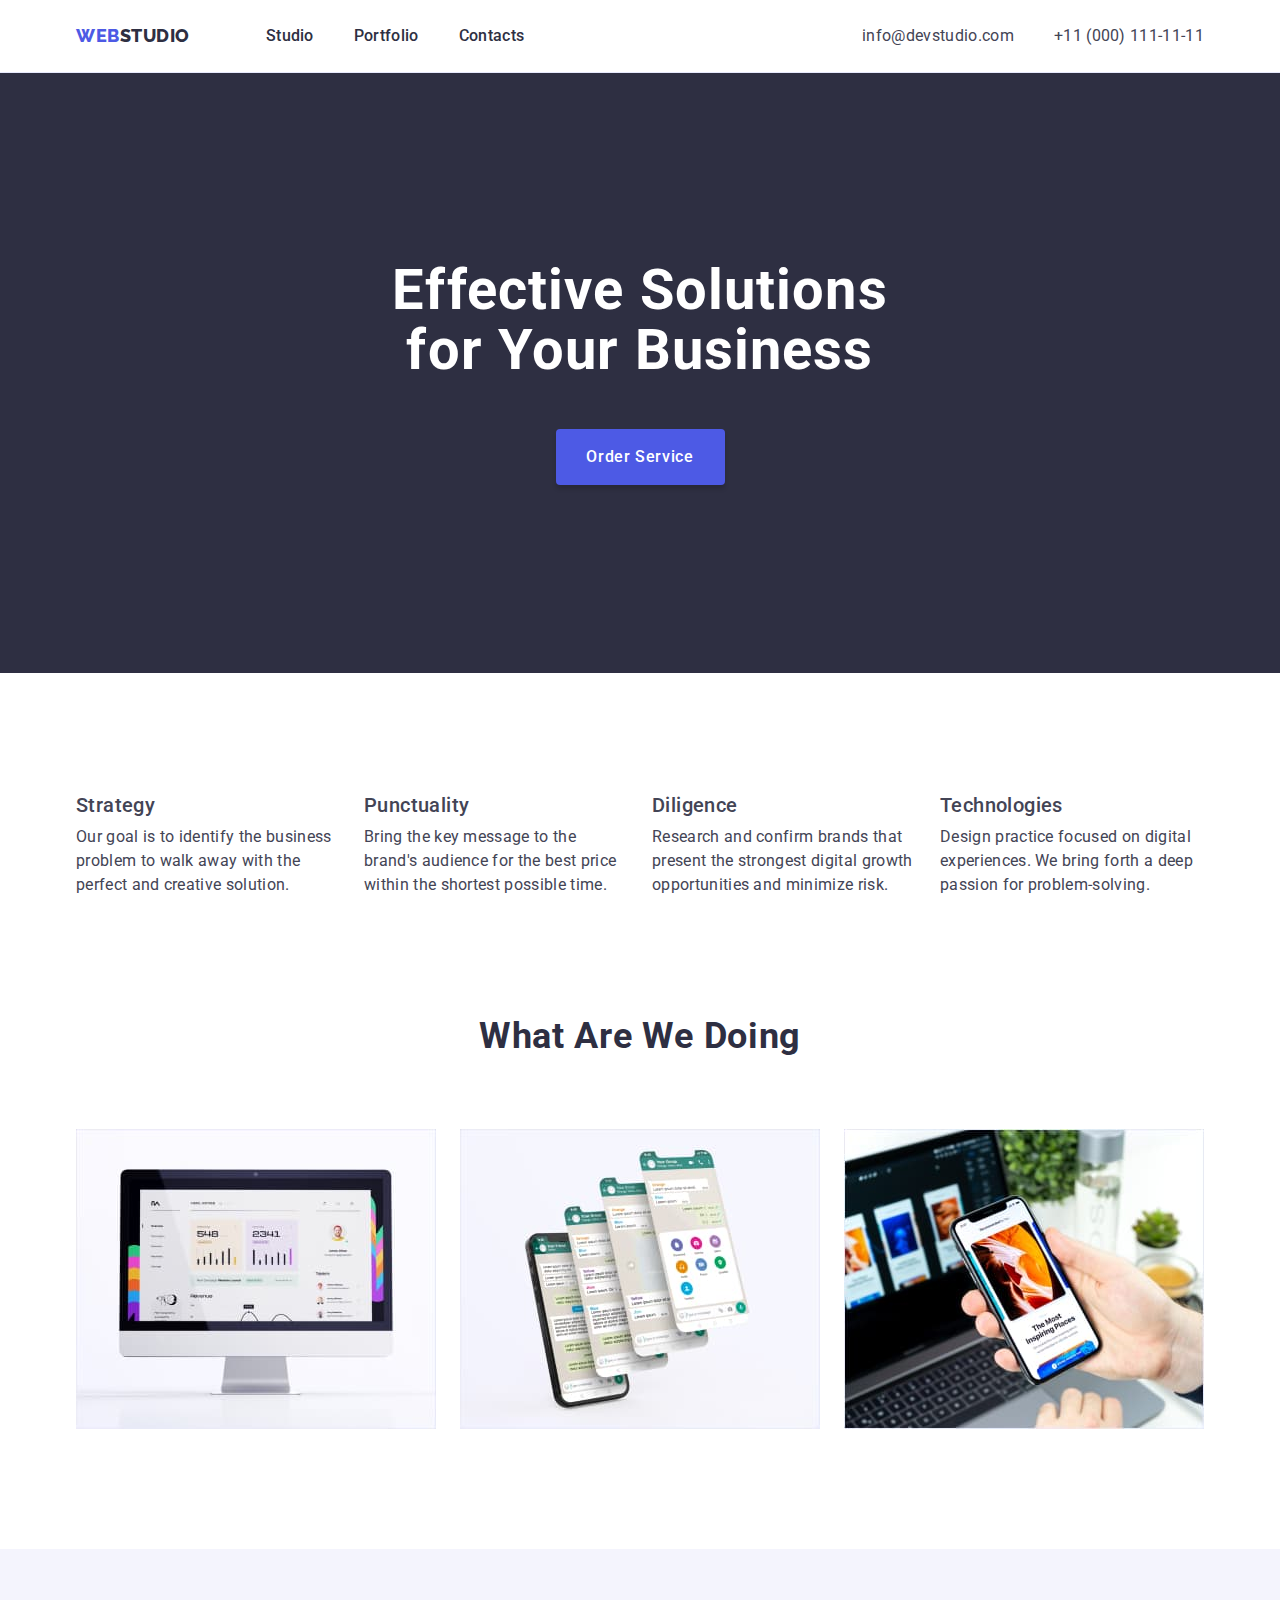
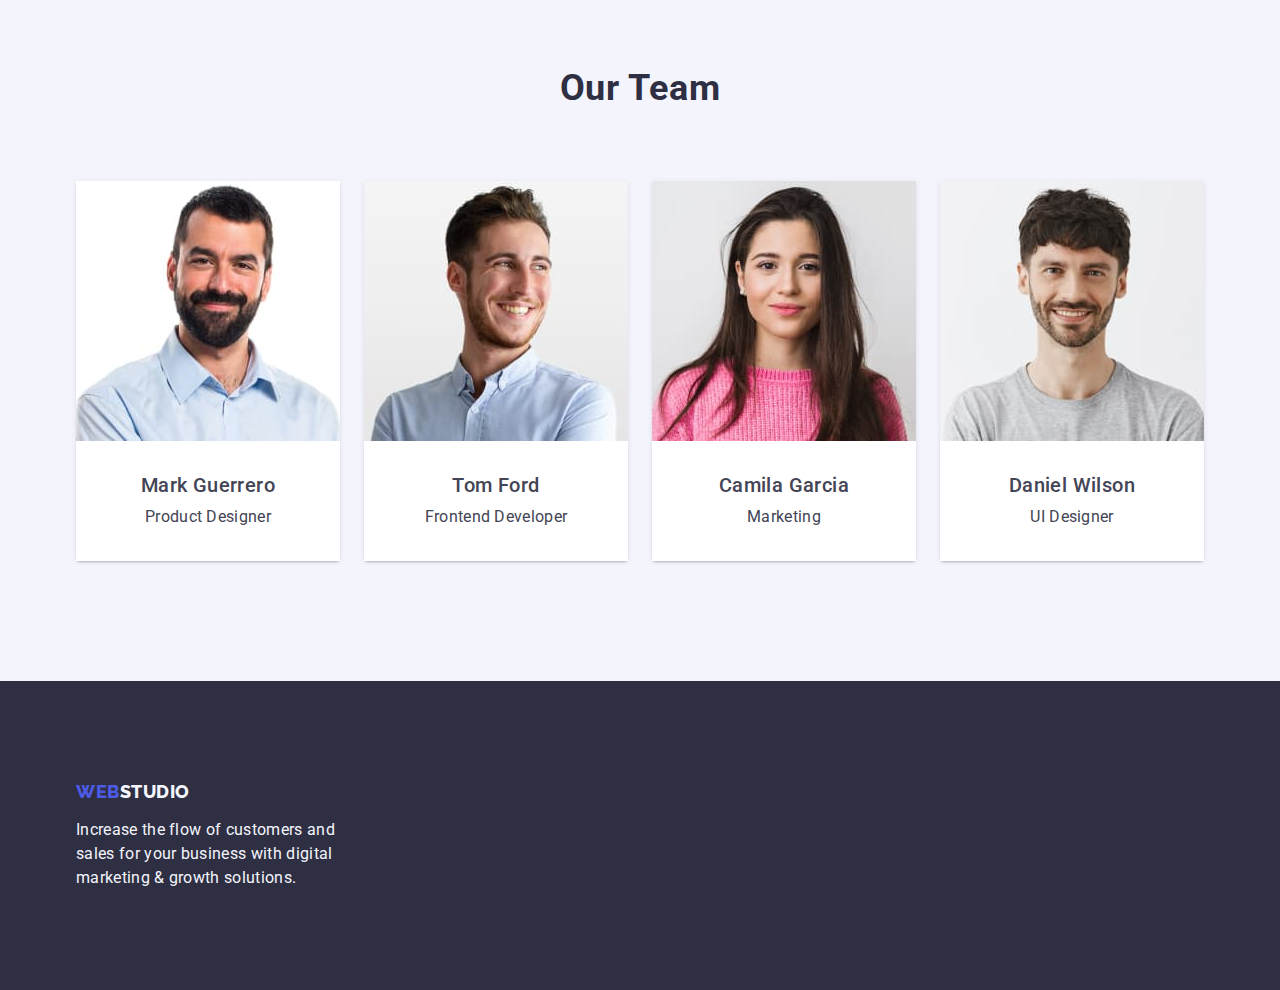
==== commit 226b75f9: "updated" ====
--- a/index.html
+++ b/index.html
@@ -23,7 +23,7 @@
     <header class="page-header">
       <div class="container page-header-container">
         <nav class="page-nav">
-          <a class="logo logo-header link" href="./index.html"
+          <a class="logo-header logo link" href="./index.html"
             >Web<span class="log">Studio</span>
           </a>
 
--- a/css/styles.css
+++ b/css/styles.css
@@ -216,7 +216,9 @@
 
 /* Services */
 
-
+.services {
+  padding-bottom: 120px;
+}
 .services-list {
   display: flex;
   flex-wrap: wrap;
